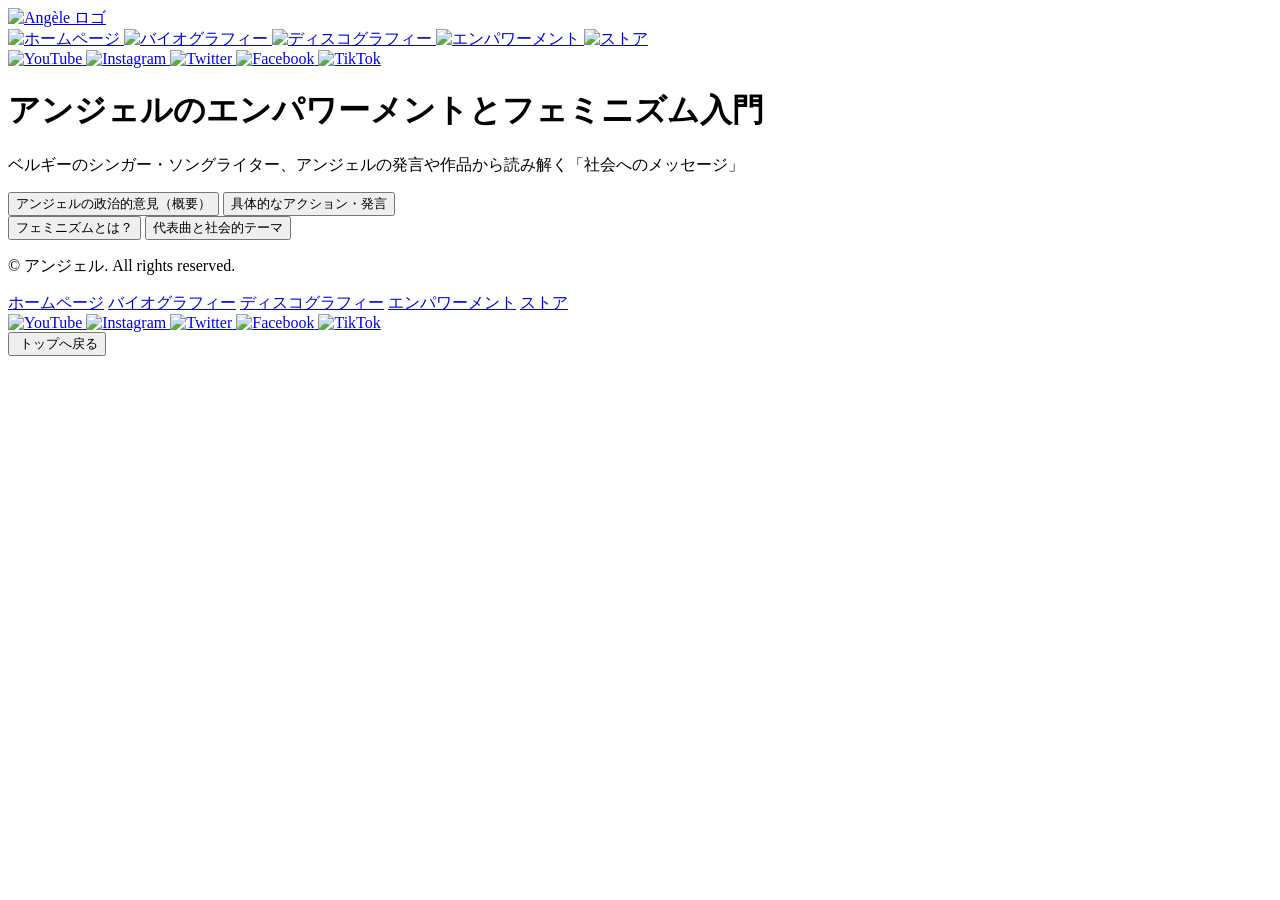
==== empowerment.html @ eb1d7f75 "Add files via upload" ====
<!-- File: angele-politics-ja.html -->
<!doctype html>
<html lang="ja">
<head>
  <meta charset="utf-8">
  <meta name="viewport" content="width=device-width, initial-scale=1">
  <title>アンジェルのエンパワーメントとフェミニズム入門</title>
  <meta name="description" content="ベルギーの歌手アンジェルのエンパワーメント（フェミニズム、ジェンダー平等、LGBTQ+ 支援）を日本語でまとめ、フェミニズムの意味もやさしく解説します。">
  <link rel="preconnect" href="https://fonts.googleapis.com">
  <link rel="preconnect" href="https://fonts.gstatic.com" crossorigin>
  <link href="https://fonts.googleapis.com/css2?family=Noto+Sans+JP:wght@400;600;700&display=swap" rel="stylesheet">
  <link rel="stylesheet" href="css/style.css">
</head>
<body class="apx-body" data-page="empowerment">
  <header id="home" class="site-header" aria-label="サイトヘッダー">
    <nav class="nav" aria-label="グローバルナビゲーション">
      <a class="brand" href="index.html" aria-label="ホーム">
        <img src="image/LogoAngeleJaune.png" alt="Angèle ロゴ" loading="lazy">
      </a>
      <div class="nav-links">
        <a href="index.html" data-label="ホーム">
          <img class="nav-icon nav-icon--home" src="image/logoMenuHomeJauneClair.png" alt="ホームページ" loading="lazy">
        </a>
        <a href="biography.html" data-label="バイオ">
          <img class="nav-icon nav-icon--bio" src="image/BioBoutonJauneClairVertmoyennementclair.png" alt="バイオグラフィー" loading="lazy">
        </a>
        <a href="discography.html" data-label="ディスコ">
          <img class="nav-icon nav-icon--disc" src="image/logoMenuVinilJauneClairVertclairplus.png" alt="ディスコグラフィー" loading="lazy">
        </a>
        <a href="empowerment.html" data-label="エンパワー">
          <img class="nav-icon nav-icon--emp" src="image/logoMenuJauneClairVert.png" alt="エンパワーメント" loading="lazy">
        </a>
        <a href="store.html" data-label="ストア" aria-label="ストアへ">
          <img class="nav-icon" src="image/logoMenuStoreJauneVert.png" alt="ストア" loading="lazy">
        </a>

        <!-- Liens réseaux sociaux -->
        <div class="social-links">
          <a href="https://www.youtube.com/channel/UCiP2tOO8zRo47GFd5rc8rkA" target="_blank" rel="noopener noreferrer" aria-label="YouTube">
            <img src="image/YoutlogoJauneClair.png" alt="YouTube" loading="lazy">
          </a>
          <a href="https://www.instagram.com/angele_vl" target="_blank" rel="noopener noreferrer" aria-label="Instagram">
            <img src="image/instalogoJauneClair.png" alt="Instagram" loading="lazy">
          </a>
          <a href="https://x.com/angele_vl" target="_blank" rel="noopener noreferrer" aria-label="Twitter">
            <img src="image/TwlogoJauneClair.png" alt="Twitter" loading="lazy">
          </a>
          <a href="https://www.facebook.com/angeleouenpoudre" target="_blank" rel="noopener noreferrer" aria-label="Facebook">
            <img src="image/FacebooklogoJauneClair.png" alt="Facebook" loading="lazy">
          </a>
          <a href="https://www.tiktok.com/@angele_vl" target="_blank" rel="noopener noreferrer" aria-label="TikTok">
            <img src="image/TlogoJauneClair.png" alt="TikTok" loading="lazy">
          </a>
        </div>
      </div>
    </nav>
  </header>

  <main class="apx-main" id="apx-main">
    <div>
      <h1 class="apx-title">アンジェルのエンパワーメントとフェミニズム入門</h1>
      <p class="apx-subtitle">ベルギーのシンガー・ソングライター、アンジェルの発言や作品から読み解く「社会へのメッセージ」</p>
    </div>

    <!-- === Disposition en 3 colonnes: rail gauche / zone centrale / rail droite === -->
    <section class="apx-rails" aria-label="コンテンツ切替ナビゲーション">
      <!-- Rail gauche -->
      <div class="rail rail--left" aria-label="左のボタン">
        <!-- BOUTON 1 -->
        <button
          class="imgbtn"
          type="button"
          aria-controls="panel-opinions"
          aria-expanded="false"
          data-img="image/LaVoixDesFemmes.png"
          data-img-hover="image/Nooo.png"
          data-img-active="image/Nooo.png">
          <span class="sr-only">アンジェルの政治的意見（概要）</span>
        </button>

        <button
        class="imgbtn"
        type="button"
        aria-controls="panel-advocacy"
        aria-expanded="false"
        data-img="Image/Respect.png"
        data-img-hover="Image/CourseDHomme.png"
        data-img-active="Image/CourseDHomme.png">
        <span class="sr-only">具体的なアクション・発言</span>
        </button>
      </div>

      <!-- Zone centrale où le texte s’affiche -->
      <div class="rails-content" id="rails-content">
        <!-- PANNEAU 1 : 政治的意見 -->
        <section id="panel-opinions" class="panel" hidden>
          <h2 id="apx-opinions-h" class="apx-h2">アンジェルの政治的意見（概要）</h2>
          <ul class="apx-list">
            <li><strong>フェミニズムとジェンダー平等：</strong> アンジェルはインタビューや楽曲を通じて、日常にある性差別や暴力を可視化し、議論を促してきました。特に「Balance ton quoi」はフランス語圏の #MeToo（#BalanceTonPorc）への応答として知られています。</li>
            <li><strong>LGBTQ+ への支持：</strong> 「Ta reine」や「Tu me regardes」など、クィアな恋愛を正面から描く楽曲で、ライブでもレインボーフラッグを掲げるなど、包摂を示してきました。</li>
            <li><strong>発信スタンス：</strong> ポップの文脈でユーモアや比喩を用いながら、<span class="apx-underline">同意・偏見・マイクロアグレッション</span>といったテーマをわかりやすく伝えるのが特徴です。</li>
          </ul>
        </section>

        <!-- PANNEAU 2 : フェミニズムとは？ -->
        <section id="panel-feminism" class="panel" hidden>
          <h2 id="apx-feminism-h" class="apx-h2">フェミニズムとは？（やさしい解説）</h2>
          <div class="apx-card">
            <p class="apx-paragraph"><strong>フェミニズム</strong>は、<em>すべての人が性別に関係なく同じ権利・尊厳・機会を持てる社会</em>を目指す思想と運動の総称です。歴史的に女性や性的マイノリティが直面してきた不平等（賃金格差、ケア負担、暴力、表現の規制など）を可視化し、<strong>制度（ルール）</strong>と<strong>文化（考え方・慣習）</strong>の両面から変革を促します。</p>
            <ul class="apx-list apx-list--bullets">
              <li><strong>目的：</strong> 法律・職場・教育・家庭・メディア等での不平等をなくす。</li>
              <li><strong>方法：</strong> 当事者の声の可視化、データ提示、啓発、法制度の改善、表現（音楽・映画・アート）による対話の促進。</li>
              <li><strong>誤解の解消：</strong> 「誰かを敵にする」思想ではなく、<em>誰もが生きやすい社会</em>をつくるための枠組みです。</li>
            </ul>
          </div>
        </section>

        <!-- PANNEAU 3 : 代表曲 -->
        <section id="panel-works" class="panel" hidden aria-labelledby="apx-works-h">
          <h2 id="apx-works-h" class="apx-h2">代表曲と社会的テーマ</h2>
          <div class="apx-grid">
            <article class="apx-work">
              <h3 class="apx-h3">Balance ton quoi（2019）</h3>
              <p class="apx-paragraph">#MeToo（#BalanceTonPorc）に呼応し、日常に潜む性差別や同意の重要性をユーモラスに提示。MVでは“アンチ・セクシズム・アカデミー”の設定を用いて学び直しを促します。</p>
              <a class="apx-link" href="https://www.youtube.com/watch?v=Hi7Rx3En7-k" target="_blank" rel="noopener noreferrer">公式MVを見る</a>
            </article>
            <article class="apx-work">
              <h3 class="apx-h3">Ta reine（2018）</h3>
              <p class="apx-paragraph">女性同士の恋を主題にし、異性愛規範からの解放や安全な関係性を歌う。ライブでもクィア・コミュニティへの連帯を明確に示しています。</p>
              <a class="apx-link" href="https://www.youtube.com/watch?v=XQKYEs4llzg" target="_blank" rel="noopener noreferrer">COLORS でのパフォーマンス</a>
            </article>
            <article class="apx-work">
              <h3 class="apx-h3">Tu me regardes（2021）</h3>
              <p class="apx-paragraph">視線・欲望・承認をめぐる心の動きを描きつつ、誰もが自分らしくいられる空間の必要性を示唆します。</p>
              <a class="apx-link" href="https://www.youtube.com/watch?v=zn3ETt0_Bm4&list=RDzn3ETt0_Bm4&start_radio=1" target="_blank" rel="noopener noreferrer">音楽を聴きましょう</a>
            </article>
          </div>
        </section>

        <!-- PANNEAU 4 : 具体的なアクション・発言 -->
        <section id="panel-advocacy" class="panel" hidden>
          <h2 class="apx-h2">アンジェル：具体的なアクション・発言（例）</h2>

            <div class="apx-card">
              <ul class="apx-list apx-list--bullets">
                <li><strong>ライブでのメッセージ：</strong> レインボーフラッグの掲揚や、同意・包摂に関する短いMCでオーディエンスに呼びかけ。</li>
                <li><strong>インタビュー：</strong> フェミニズムの誤解を解き、ユーモアを交えながら議論の入口を作るスタンスを再確認。</li>
                <li><strong>コラボ/表現：</strong> MVやパフォーマンスで、偏見への気づきや学び直しを促す演出を活用。</li>
                <li><strong>SNS発信：</strong> キャンペーンの周知、差別やハラスメントの不可視化を避けるための情報共有。</li>
              </ul>
            </div>

  <details class="apx-details">
    <summary class="apx-summary">補足（読み物）</summary>
    <p class="apx-paragraph">ポップ表現を通して、誰もが参加しやすい形で社会課題と向き合える場をつくることが、彼女の大きな特徴です。</p>
  </details>
</section>


      </div>

      <!-- Rail droite -->
      <div class="rail rail--right" aria-label="右のボタン">
        <!-- BOUTON 2 -->
        <button
          class="imgbtn"
          type="button"
          aria-controls="panel-feminism"
          aria-expanded="false"
          data-img="image/CquoileF.png"
          data-img-hover="image/LesmmDroits.png"
          data-img-active="image/LesmmDroits.png">
          <span class="sr-only">フェミニズムとは？</span>
        </button>

        <!-- BOUTON 3 -->
        <button
          class="imgbtn"
          type="button"
          aria-controls="panel-works"
          aria-expanded="false"
          data-img="image/bouton_menu_AngeculotteHomme2.png"
          data-img-hover="image/bouton_menu_AngeculotteHomme.png"
          data-img-active="image/bouton_menu_AngeculotteHomme.png">
          <span class="sr-only">代表曲と社会的テーマ</span>
        </button>
      </div>
    </section>
  </main>

  <footer aria-label="フッター">
    <div class="footer-card">
      <p>© <span id="year"></span> アンジェル. All rights reserved.</p>
      <div>
        <a class="btn btn-footer" href="index.html">ホームページ</a>
        <a class="btn btn-footer" href="biography.html">バイオグラフィー</a>
        <a class="btn btn-footer" href="discography.html">ディスコグラフィー</a>
        <a class="btn btn-footer" href="empowerment.html">エンパワーメント</a>
        <a class="btn btn-footer" href="store.html">ストア</a>
      </div>

      <!-- Liens réseaux sociaux -->
      <div class="social-links-footer">
        <a href="https://www.youtube.com/channel/UCiP2tOO8zRo47GFd5rc8rkA" target="_blank" rel="noopener noreferrer" aria-label="YouTube">
          <img src="image/YoutlogoJauneClair2.png" alt="YouTube" loading="lazy">
        </a>
        <a href="https://www.instagram.com/angele_vl" target="_blank" rel="noopener noreferrer" aria-label="Instagram">
          <img src="image/instalogoJauneClair2.png" alt="Instagram" loading="lazy">
        </a>
        <a href="https://x.com/angele_vl" target="_blank" rel="noopener noreferrer" aria-label="Twitter">
          <img src="image/TwlogoJauneClair2.png" alt="Twitter" loading="lazy">
        </a>
        <a href="https://www.facebook.com/angeleouenpoudre" target="_blank" rel="noopener noreferrer" aria-label="Facebook">
          <img src="image/FacebooklogoJauneClair2.png" alt="Facebook" loading="lazy">
        </a>
        <a href="https://www.tiktok.com/@angele_vl" target="_blank" rel="noopener noreferrer" aria-label="TikTok">
          <img src="image/TlogoJauneClair2.png" alt="TikTok" loading="lazy">
        </a>
      </div>
    </div>
  </footer>

  <button id="scrollTopBtn" aria-label="トップへ戻る" type="button">
    <img src="image/flechesNuage.png" alt="" aria-hidden="true" loading="lazy">
    <span class="sr-only">トップへ戻る</span>
  </button>

  <script src="js/script.js" defer></script>
</body>
</html>
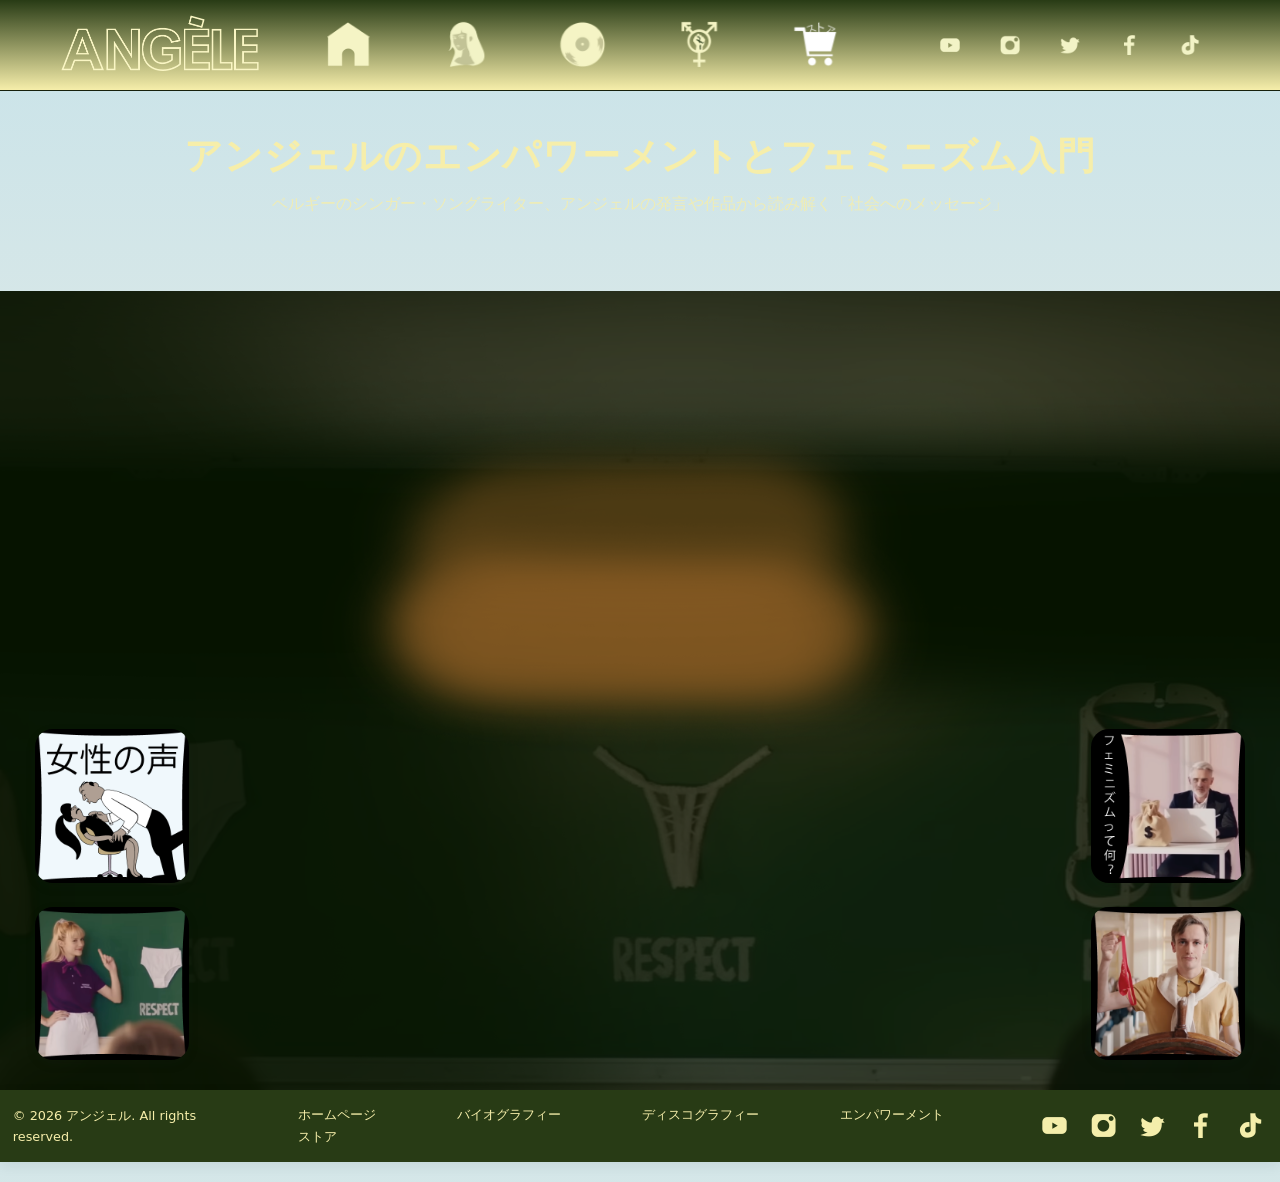
==== commit 1d7053d6: "Update empowerment.html" ====
--- a/empowerment.html
+++ b/empowerment.html
@@ -30,8 +30,8 @@
         <a href="empowerment.html" data-label="エンパワー">
           <img class="nav-icon nav-icon--emp" src="image/logoMenuJauneClairVert.png" alt="エンパワーメント" loading="lazy">
         </a>
-        <a href="store.html" data-label="ストア" aria-label="ストアへ">
-          <img class="nav-icon" src="image/logoMenuStoreJauneVert.png" alt="ストア" loading="lazy">
+        <a href="Store.html" data-label="ストア" aria-label="ストアへ">
+          <img class="nav-icon" src="image/logoMenuStoreBlanc.png" alt="ストア">
         </a>
 
         <!-- Liens réseaux sociaux -->
@@ -196,7 +196,7 @@
         <a class="btn btn-footer" href="biography.html">バイオグラフィー</a>
         <a class="btn btn-footer" href="discography.html">ディスコグラフィー</a>
         <a class="btn btn-footer" href="empowerment.html">エンパワーメント</a>
-        <a class="btn btn-footer" href="store.html">ストア</a>
+        <a class="btn btn-footer" href="Store.html">ストア</a>
       </div>
 
       <!-- Liens réseaux sociaux -->
@@ -227,4 +227,4 @@
 
   <script src="js/script.js" defer></script>
 </body>
-</html>+</html>
--- a/css/style.css
+++ b/css/style.css
@@ -0,0 +1,822 @@
+@charset "UTF-8";
+/****index******/
+
+:root{
+  --primary:#7eb7c8; /* ブルーグリーン */
+  --primary-600:#67a6b9;
+  --primary-700:#4d92a7;
+  --secondary:#c8e3e9; /* ペールブルー */
+  --paper:#f0eee6; /* クリーム */
+  --ink:#1f2a2e; /* テキスト */
+  --muted:#5b6b73;
+  --white:#ffffff;
+  --radius-xl:1.25rem;
+  --shadow-lg:0 10px 30px rgba(31,42,46,.15);
+  --shadow-sm:0 4px 12px rgba(31,42,46,.08);
+  --primaryj:#F2D34F; 
+  --nav-label-color: #ffffff;
+}
+
+/* Désactive TOUT soulignement des liens sur le site */
+a, a:link, a:visited, a:hover, a:active {
+  text-decoration: none;
+}
+
+/* Ceinture et bretelles pour tes “boutons lien” */
+.btn, .btn-primary, .btn-footer, .btn-ghost,
+.nav a, .footer-card a {
+  text-decoration: none !important;
+}
+
+*{box-sizing:border-box}
+html,body{height:100%}
+body{
+  margin:0; color:var(--ink);
+  background:linear-gradient(180deg,var(--secondary), var(--paper));
+  font-family:"Noto Sans JP", Inter, system-ui, Segoe UI, Roboto, Helvetica, Arial, sans-serif;
+  line-height:1.65;
+}
+
+/* Header */
+.site-header{
+  position:sticky; top:0; z-index:50; backdrop-filter:saturate(1.4) blur(8px);
+  /* FIX: color-mix syntax */
+  background:color-mix(var(--primary) 100%, var(--paper) 80%, var(--secondary));
+  border-bottom:none;
+}
+
+.nav{ max-width:1200px; margin-inline:auto; display:flex; align-items:center; gap:1rem; padding:.85rem 1.25rem; }
+.brand{ display:flex; align-items:flex-start; gap:.75rem; text-decoration:none; } /* FIX: align-items */
+.brand h1{ width: 10%; font:600 1.15rem Poppins, "Noto Sans JP", sans-serif; letter-spacing:.3px; color:var(--ink); margin:0 }
+.brand img{
+  height: 60px;
+  width: auto;
+  display: block;
+}
+
+.nav-links{ margin-left:auto; display:flex; gap:2rem; align-items:center; }
+.nav-links a{
+  line-height: 0; /* évite l’espace vertical autour des images */
+  --pad:1.25rem;
+  color:#ffffff; font-weight:600; border-radius:999px;
+  padding:.55rem var(--pad); /* FIX: padding doublon supprimé */
+  transition: all .2s ease; position:relative;
+}
+.nav-links a:hover{ background: color-mix(in oklab, var(--secondary) 65%, var(--white)); }
+.cta{ background:var(--primary); color:var(--white); box-shadow: var(--shadow-sm); }
+.cta:hover{ background:var(--primary-600); transform: translateY(-1px); }
+
+.nav-links a img{
+  height: 20px; width: auto; display: block;
+}
+
+.nav-links > a {
+  position: relative;
+  display: inline-flex;
+  align-items: center;
+  justify-content: center;
+}
+
+/* Le label est généré dynamiquement sous l’icône */
+.nav-links > a[data-label]::after {
+  content: attr(data-label);
+  position: absolute;
+  top: 100%;
+  margin-top: .25rem;
+  left: 50%;
+  transform: translate(-50%, 4px);
+  opacity: 0;
+  pointer-events: none;
+  writing-mode: vertical-rl;
+  text-orientation: mixed;
+  font: 700 1rem "Noto Sans JP", Poppins, sans-serif;
+  letter-spacing: .06em;
+  color: var(--white);
+  text-shadow: 0 1px 2px rgba(0,0,0,.35);
+  white-space: nowrap;
+  transition: opacity .18s ease, transform .18s ease;
+ 
+}
+
+/* Affiche le label au hover */
+.nav-links > a:hover::after,
+.nav-links > a:focus-visible::after {
+  opacity: 1;
+  transform: translate(-50%, 0);
+}
+
+.nav-links > a > img.nav-icon {
+  height: 45px;
+  width: auto;
+  display: block;
+  /* FIX: gap n’a aucun effet sur <img> → retiré */
+}
+.nav-links a:hover { background: transparent; }
+.nav-links > a:hover > img.nav-icon {
+  opacity: .55;
+  transform: translateY(-1px);
+}
+
+/* Le CTA garde son comportement si tu veux */
+.nav-icon{ height: 300px; width:auto; display:block; }
+.nav-icon--disc{ height: 30px; }
+.nav-icon--home{ height: 30px; }
+.nav-icon--emp{ height: 30px; }
+.nav-icon--bio{ height: 30px; }
+.nav-links .cta img{ height: 55px; }
+.nav-links .cta:hover img { opacity: .85; transform: translateY(-1px); }
+
+/* Hero */
+#home .hero{ max-width:1200px; margin: clamp(14px, 4vw, 32px) auto 18px; padding: 0 1.25rem; }
+#home .hero-card{ display:grid; grid-template-columns: 1.2fr .8fr; gap: clamp(16px, 2.8vw, 36px); background: linear-gradient(120deg, color-mix(in oklab, var(--paper) 75%, var(--secondary)), var(--secondary)); border-radius: var(--radius-xl); padding: clamp(16px, 3vw, 28px); box-shadow: var(--shadow-lg); border:1px solid color-mix(in oklab, var(--primary) 25%, #0000); }
+#home .hero h2{ font:700 clamp(1.6rem, 2.6vw, 2.4rem) Poppins, "Noto Sans JP", sans-serif; margin:0 0 8px; color: var(--primary-700);}
+#home .hero p{ margin:0 0 18px; color:var(--muted) }
+#home .chip{ display:inline-flex; align-items:center; gap:.5rem; font-weight:700; letter-spacing:.2px; background: color-mix(in oklab, var(--primary) 12%, var(--white)); padding:.4rem .75rem; border-radius:999px; border:1px solid color-mix(in oklab, var(--primary) 25%, #0000); color: var(--primary); }
+#home .hero-actions{ display:flex; gap:.6rem; flex-wrap:wrap }
+#home .btn{ appearance:none; border:none; cursor:pointer; font-weight:700; border-radius: 999px; padding:.8rem 1.1rem; transition: transform .2s ease, background .2s ease, box-shadow .2s ease; }
+#home .btn-primary{ background:var(--primary); color:var(--white); box-shadow: var(--shadow-sm); }
+#home .btn-primary:hover{ background:var(--primary-600); transform: translateY(-1px)}
+#home .btn-ghost{ background:transparent; color:var(--ink); border:1px solid color-mix(in oklab, var(--primary) 25%, #0000); }
+#home .btn-ghost:hover{ background: color-mix(in oklab, var(--secondary) 60%, var(--white)); }
+
+/* Icônes réseaux sociaux */
+.social-links {
+  display: flex;
+  gap: 0.001rem;
+  align-items: center;
+  margin-left: 1.8rem;
+}
+.social-links img {
+  width: 20px; height: 20px; object-fit: contain; transition: transform 0.2s ease;
+}
+.social-links img:hover { transform: scale(1.1); }
+
+#home .cover{ border-radius: calc(var(--radius-xl) - 4px); min-height:220px; background: linear-gradient(140deg, #00000010, #0000), url('../image/AngeleGrosPlan.png') center/cover; border:1px solid color-mix(in oklab, var(--primary) 25%, #0000); }
+
+/* Sections */
+#home .sections{ max-width:1200px; margin: 26px auto 64px; padding: 0 1.25rem; display:grid; grid-template-columns: 1.1fr .9fr; gap: clamp(18px, 3.2vw, 40px) }
+#home .section{ background: var(--white); border-radius: var(--radius-xl); box-shadow: var(--shadow-lg); border:1px solid color-mix(in oklab, var(--primary) 20%, #0000); }
+#home .section header{ display:flex; align-items:center; justify-content:space-between; gap:1rem; padding:16px 18px; border-bottom:none; }
+#home .section h3{ font:700 1.15rem Poppins, "Noto Sans JP", sans-serif; letter-spacing:.3px; margin:0px }
+#home .section .body{ padding: 16px 18px 20px; }
+
+/* News */
+#home .news-grid{ display:grid; grid-template-columns: repeat(2,minmax(0,1fr)); gap:32px; padding: 1px; }
+#home .news-card{ display:grid; grid-template-columns: 120px 1fr; gap:12px; align-items:center; border-radius: 18px; padding:10px; border:1px solid color-mix(in oklab, var(--primary) 20%, #0000); background:linear-gradient(180deg, var(--white), color-mix(in oklab, var(--secondary) 25%, var(--white))); transition: transform .2s ease, box-shadow .2s ease; padding: 1px; }
+#home .news-card:hover{ transform: translateY(-2px); box-shadow: var(--shadow-sm); }
+#home .news-thumb{ width:100%; aspect-ratio: 4/3; border-radius:14px; object-fit:cover;  padding: 1px;}
+#home .news-meta{ color:var(--muted); font-size:.9rem ; padding: 1px;}
+#home .news-title{ font-weight:700; margin:.15rem 0 .35rem; padding: 1px; }
+#home .tag{ font-size:.75rem; font-weight:700; padding:.25rem .5rem; border-radius:999px; background: color-mix(in oklab, var(--primary) 18%, var(--white)); border:1px solid color-mix(in oklab, var(--primary) 25%, #0000);}
+
+/* Tickets */
+#home .ticket-form{ display:grid; gap:12px }
+#home .field{ display:grid; gap:6px }
+#home .label{ font-weight:700; font-size:.95rem }
+#home .control{ display:flex; align-items:center; gap:8px }
+#home select, input[type="number"], input[type="date"], .selectlike{ width:100%; padding:.75rem .8rem; border-radius:14px; border:1px solid color-mix(in oklab, var(--primary) 30%, #0000); background: color-mix(in oklab, var(--white), var(--secondary) 12%); outline:none; transition: box-shadow .2s ease, border-color .2s ease; font: 700 0.95rem "Noto Sans JP", sans-serif; }
+#home select:focus, input:focus{ border-color: var(--primary-600); box-shadow: 0 0 0 3px color-mix(in oklab, var(--primary) 25%, #0000) }
+#home .price-pill{ align-self:flex-start; font-weight:800; letter-spacing:.3px; background: var(--primary); color:var(--white); border-radius: 14px; padding:.65rem .8rem; box-shadow: var(--shadow-sm); }
+#home .total{ display:flex; align-items:center; justify-content:space-between; padding:10px 12px; background: color-mix(in oklab, var(--secondary) 30%, var(--white)); border-radius: 14px; border:1px dashed color-mix(in oklab, var(--primary) 35%, #0000); }
+#home .total strong{ font:800 1.1rem Poppins, "Noto Sans JP", sans-serif }
+
+/* Footer */
+footer{ 
+  max-width:100%; width: 100%;
+  min-height: 0px;
+  margin: 0px auto 60px;
+  padding: 0;
+  color:var(--muted);
+  position: relative;
+  overflow: visible;
+  font-size: .8em;
+}
+.footer-image {
+  position: absolute;
+  bottom: 0px;
+  padding-left: 73%;
+  width: auto;
+  height: 25vw;
+  z-index: -4;
+}
+footer .footer-image--left,
+footer .footer-image--right {
+  position: absolute;
+  bottom: 0;
+  height: min(25vw, 340px);
+  width: auto;
+  pointer-events: none;
+  z-index: 0;
+}
+footer .footer-image--left  { left: -24px; transform: rotate(-3deg); }
+footer .footer-image--right { right: 2%; transform: rotate(2deg); }
+
+        .album-page footer,
+        .album-page footer p { color:#ffffff; }
+        .album-page footer a,
+        .album-page .btn-footer { color:#ffffff; }
+        .album-page footer a:hover,
+        .album-page .btn-footer:hover { color:#F2D34F; }
+/* Overrides page store */
+body[data-page="store"] footer .footer-image--left {
+  left: auto; right: 1%;
+  transform: rotate(-1deg);
+  height: min(40vw, 320px);
+  z-index: -5;
+}
+body[data-page="store"] footer .footer-image--right {
+  right: auto; left: 1%;
+  transform: rotate(2deg);
+  height: min(24vw, 320px);
+  z-index: -5;
+}
+
+.footer-card{ 
+  color: var(--primary-700);
+  background: var(--white);
+  padding:1em;
+  box-shadow: var(--shadow-sm);
+  display:flex; align-items:center;
+  justify-content:space-between;
+  gap:2em;
+  flex-wrap: nowrap; /* FIX: doublon supprimé */
+  height: 8vh;
+}
+.btn-footer{ color:var(--primary-700); padding: 3em; }
+.btn-footer:hover{ color: var(--primaryj) }
+
+        /* Couleur du texte du footer — uniquement sur cette page */
+        .biography-page footer,
+        .biography-page footer p { color: #e9f1f4; }
+        /* Liens/boutons du footer — état normal */
+        .biography-page footer a,
+        .biography-page .btn-footer { color: #e9f1f4; }
+        /* Liens/boutons du footer — hover */
+        .biography-page footer a:hover,
+        .biography-page .btn-footer:hover { color: #F2D34F; }
+
+
+
+
+
+.social-links-footer {
+  display: flex;
+  align-items: center;
+  gap: 1rem;
+}
+.social-links-footer a {
+  display: inline-flex;
+  align-items: center;
+  justify-content: center;
+  padding: .25rem;
+  line-height: 0;
+}
+.social-links-footer img {
+  width: 25px; height: 25px; padding: 0; object-fit: contain; transition: transform .2s ease;
+}
+.social-links-footer img:hover { transform: scale(1.1); }
+
+/* (facultatif) éclaircir au survol sur fonds verts */
+.apx-body .social-links-footer img:hover{ filter: brightness(1.15); }
+
+/* Responsive */
+@media (max-width: 960px){
+  #home .hero-card{ grid-template-columns: 1fr; }
+  #home .sections{ grid-template-columns: 1fr; }
+  #home .news-grid{ grid-template-columns: 1fr; }
+}
+
+/* === Clouds background in <main> === */
+#home .hero { position: relative; overflow: hidden; }
+#home .clouds { position:absolute; inset:0; pointer-events:none; z-index:-9999; }
+#home .cloud { z-index:-9999; position:absolute; width:clamp(120px,18vw,260px); height:auto; opacity:.28; filter: drop-shadow(0 8px 16px rgba(0,0,0,.08)); animation: drift linear infinite; }
+#home .c1 { top:8%;  left:-25%; animation-duration:55s; animation-delay:0s; z-index:-9999; }
+#home .c2 { top:38%; left:-35%; animation-duration:70s; animation-delay:-10s; opacity:.22; z-index:-9999; }
+#home .c3 { top:65%; left:-30%; animation-duration:60s; animation-delay:-25s; z-index:-9999;}
+#home .c4 { top:20%; left:-40%; animation-duration:85s; animation-delay:-15s; opacity:.18; z-index:-9999; }
+#home .c5 { top:8%;  left:-25%; animation-duration:200s; animation-delay:0s; z-index:-9999; }
+#home .c6 { top:38%; left:-35%; animation-duration:150s; animation-delay:-10s; opacity:.22; z-index:-9999; }
+#home .c7 { top:65%; left:-30%; animation-duration:40s; animation-delay:-25s; z-index:-9999;}
+#home .c8 { top:20%; left:-40%; animation-duration:100s; animation-delay:-15s; opacity:.18; z-index:-9999; }
+#home .c9 { top:8%;  left:-25%; animation-duration:300s; animation-delay:0s; z-index:-9999; }
+#home .c10 { top:38%; left:-35%; animation-duration:250s; animation-delay:-10s; opacity:.22; z-index:-9999; }
+#home .c11 { top:65%; left:-30%; animation-duration:280s; animation-delay:-25s; z-index:-9999;}
+#home .c12 { top:20%; left:-40%; animation-duration:220s; animation-delay:-15s; opacity:.18; z-index:-9999; }
+
+@keyframes drift {
+  0%   { transform: translate3d(0,0,0) scale(1); }
+  50%  { transform: translate3d(130vw,-10px,0) scale(1.02); }
+  100% { transform: translate3d(260vw,0,0) scale(1); }
+}
+
+@media (prefers-reduced-motion: reduce){ .cloud{ animation:none; } }
+
+/* Cloud layer spans entire <main> and content sits above */
+#home .page{ position: relative; overflow: hidden; }
+/* FIX: scoper .sections aussi sous #home */
+#home .hero, #home .sections{ position: relative; z-index: 1; }
+
+#home .clouds{
+  z-index: -3;
+  position: absolute;
+  top: 0; left: 0; width: 100%; height: 100%;
+  overflow: hidden;
+}
+
+#scrollTopBtn{
+  position: fixed;
+  bottom: 30px;
+  left: 30px;
+  right: auto;
+  background: transparent !important;
+  border-radius: 0 !important;
+  border: none;
+  padding: 0;
+  box-shadow: none;
+  width: 52px;
+  height: 52px;
+  display: none;
+  cursor: pointer;
+  z-index: 9999;
+}
+#scrollTopBtn img{
+  display: block;
+  width: 100%;
+  height: 100%;
+  object-fit: contain;
+}
+#scrollTopBtn:hover img{
+  transform: translateY(-2px);
+  transition: transform .15s ease;
+}
+
+/****index******/
+/*copier coller du fichier degeur*/
+
+.album-page {
+  background-color: #871a17;
+  background-image: url("../Image/FondPourBio5.png");
+}
+main {
+  padding: 30px 20px;
+  max-width: 80%;
+  margin: auto;
+}
+.album-grid {
+  display: grid;
+  grid-template-columns: repeat(auto-fit, minmax(280px, 2fr));
+  gap: 30px;
+}
+.album-card {
+  background-color: white;
+  border-radius: 12px;
+  box-shadow: 0 6px 12px rgba(0, 0, 0, 0.1);
+  overflow: hidden;
+  transition: transform 0.2s ease;
+}
+.album-card img { width: 80%; height: auto; display: block; margin: 0 auto; }
+.album-info { padding: 20px; text-align: center; }
+.album-info h2 { margin: 10px 0 5px; font-size: 1.5em; color: #871a17; }
+.album-info p { margin: 5px 0 15px; font-size: 0.95em; color: #871a17; }
+.album-info a.button {
+  display: inline-block; background-color: #871a17; color: white;
+  padding: 10px 16px; text-decoration: none; border-radius: 30px; font-weight: bold;
+  transition: background-color 0.2s ease;
+}
+.album-info a.button:hover { 
+  background-color: rgb(205, 183, 191); 
+  padding: 12px 18px;
+
+}
+
+.lyrics-content table { width: 100%; border: 1px solid #871a17; font-size: 0.95em; margin-top: 10px; }
+.lyrics-content th, .lyrics-content td { border: 1px solid #eee; padding: 10px; text-align: left; }
+.lyrics-content th { background-color: #ffdcdb; font-weight: bold; }
+
+.song-container {
+  margin-top: 20px; background-color: #f3fbfc; padding: 15px; border-radius: 10px; border: 2px solid #871a17;
+}
+.song-controls {
+  display: flex; justify-content: center; align-items: center; margin-bottom: 10px; gap: 10px;
+}
+.song-controls button {
+  background-color: #871a17; color: white; border: none; border-radius: 50%;
+  font-size: 1.2em; width: 40px; height: 40px; cursor: pointer; transition: background-color 0.2s ease;
+}
+.song-controls button:hover { background-color: rgb(205, 183, 191); }
+.song-title { font-weight: bold; font-size: 1.1em; color: #871a17; text-align: center; }
+
+.lyrics-table { width: 100%; border-collapse: collapse; margin-top: 10px; }
+.lyrics-table th, .lyrics-table td { border: 2px solid #871a17; padding: 10px; text-align: left; }
+.lyrics-table th { background-color: #871a17; color: white; }
+
+.dictionary {
+  background-color: #ffdcdb; padding: 2vw 8vw; margin-top: 40px; border-radius: 10px; border: 2px solid #871a17;
+  max-width: 80%; margin-left: auto; margin-right: auto; text-align: center;
+}
+.dictionary input {
+  padding: 10px; width: 60%; font-size: 1em; border-radius: 6px; border: 1px solid #871a17;
+}
+.dictionary button {
+  padding: 10px 20px; font-size: 1em; background-color: #871a17; color: #ffffff;
+  border: none; border-radius: 6px; margin-left: 10px; cursor: pointer;
+}
+.dictionary button:hover { background-color: rgb(205, 183, 191); }
+#translationResult { margin-top: 20px; font-size: 1.2em; color: #6abbc9; }
+
+.biography-page {
+  font-family: 'Hiragino Kaku Gothic ProN', Meiryo, sans-serif;
+  background-color: #f9f8f8; color: #333; margin: 0; padding: 0;
+  background-image: url("../image/FondPourBio5.png");
+}
+.biography-page main {
+  padding: 2em; max-width: 800px; margin: auto; background-color: #ffffff;
+}
+.biography-page h2 {
+  font-size: 1.6em; margin-top: 2em; color: #c2185b; border-bottom: 2px solid #c2185b; padding-bottom: 0.3em;
+}
+
+.biography-page ul { list-style-type: disc; padding-left: 2em; margin-top: 1em; }
+.biography-page .image-grid {
+  display: flex; flex-wrap: wrap; gap: 1em; margin-top: 1em;
+}
+/*****ici*******/
+.biography-page .image-grid img {
+  width: 100%; position: relative; max-width: 13.5em; height: auto; border-radius: 8px;
+  box-shadow: 0 2px 8px rgba(0,0,0,0.1); text-align: center;
+}
+.biography-page .image-grid a { display:inline-block; border-radius:8px; }
+.biography-page .image-grid a:hover img,
+.biography-page .image-grid a:focus-visible img {
+  transform: translateY(-2px); box-shadow: 0 6px 16px rgba(0,0,0,.16); transition: transform .15s ease, box-shadow .15s ease;
+}
+.biography-page .audio audio { margin-top: 1em; width: 100%; max-width: 400px; }
+
+/* Animation d’entrée */
+.fade-in { opacity: 0; transform: translateY(20px); animation: fadeInUp 1s ease forwards; animation-delay: 0.3s; }
+@keyframes fadeInUp { to { opacity: 1; transform: translateY(0); } }
+
+:root { --apx-bg: #102a0f; --apx-card: #11271f; --apx-text: #f6eeaa; --apx-accent: #67e8f9; --apx-link: #93fdd8; --apx-vert:#283b15; }
+
+.apx-body { font-family: "Noto Sans JP", system-ui, sans-serif; color: var(--apx-text); background-color:#213011; }
+.apx-header{ 
+  position:sticky; top:0; z-index: 1000;
+  /* FIX: nettoie les propriétés incohérentes et garde une seule bordure */
+  backdrop-filter:saturate(140%) blur(6px);
+  background: linear-gradient(0deg, #f6eeaa, #283b15);
+  border-bottom:1px solid #17210c; border-top: 1px solid #17210c;
+}
+.apx-body .site-header{
+  background: linear-gradient(0deg, #f6eeaa, #283b15);
+  border-bottom: 1px solid #17210c;
+  backdrop-filter: saturate(1.4) blur(8px);
+}
+
+/* Footer : fond #283b15 et texte lisible dessus */
+.apx-body footer{ background: #283b15; }
+
+/* Le “carton” du footer devenant transparent */
+.apx-body .footer-card{ background: transparent; color: #f6eeaa; border: none; }
+
+/* Liens du footer en contraste */
+.apx-body .btn-footer{ color: #f6eeaa; }
+.apx-body .btn-footer:hover{ color: #F2D34F; }
+.apx-body .social-links-footer img:hover{ filter: brightness(1.15); }
+
+.apx-header-wrapper{
+  display: flex; justify-content: space-between; align-items: center;
+  width: 100%; margin: 0 auto; height: 12vh;
+}
+.apx-header-logo h1{ padding-left: 25vh; padding-right: 0px; width: 9vw; }
+.apx-header-logo img{ width: auto; height: 9vh; }
+
+.apx-nav .apx-navlist{
+  list-style: none; margin: 0; padding: 0;
+  display: grid; grid-template-columns: repeat(10, 1fr);
+  justify-items: right; align-items: right; gap: 0;
+}
+
+.apx-nav .apx-navlist li { margin: 0px; }
+
+/* Liens = vrais boutons cliquables */
+.apx-navbtn{
+  display: block; width: 5vw; height: 5vw; border-radius: 2px; text-decoration: none; position: relative;
+}
+.apx-navbtn .sr-only{
+  position:absolute; width:1px; height:1px; padding:0; margin:-1px; overflow:hidden; clip:rect(0,0,0,0); white-space:nowrap; border:0;
+}
+
+/* Images par bouton */
+.apx-navbtn1{ background: url("../Image/bouton_menu_AngeleHomePage2.png") center/cover no-repeat; }
+.apx-navbtn1:hover, .apx-navbtn1:focus-visible{ box-shadow:0 0 0 3px #283b15; background-image: url("../Image/bouton_menu_AngeleAcademy.png"); }
+
+.apx-navbtn2{ background: url("../Image/bouton_menu_AngeeBio.png") center/cover no-repeat; }
+.apx-navbtn2:hover, .apx-navbtn2:focus-visible{ box-shadow:0 0 0 3px #283b15; background-image: url("../Image/bouton_menu_AngeleBio2.png"); }
+
+.apx-navbtn3{ background: url("../Image/bouton_menu_AngeleDs.png") center/cover no-repeat; }
+.apx-navbtn3:hover, .apx-navbtn3:focus-visible{ box-shadow:0 0 0 3px #283b15; background-image: url("../Image/bouton_menu_AngeleDs2.png"); }
+
+.apx-navbtn4{ background: url("../Image/bouton_menu_Angelekiss400px.png") center/cover no-repeat; }
+.apx-navbtn4:hover, .apx-navbtn4:focus-visible{ box-shadow:0 0 0 3px #283b15; background-image: url("../Image/bouton_menu_AngeleNoooCadre400px.png"); }
+
+.apx-navbtn5{ background: url("../Image/bouton_menu_AngeleStore.png") center/cover no-repeat; }
+.apx-navbtn5:hover, .apx-navbtn5:focus-visible{ box-shadow:0 0 0 3px #283b15; background-image: url("../Image/bouton_menu_AngeleStore2.png"); }
+
+.apx-navbtn6{ background: url("../Image/YoutlogoBC.png") center/cover no-repeat; }
+.apx-navbtn6:hover, .apx-navbtn6:focus-visible{ box-shadow:0 0 0 3px #283b15; background-image: url("../Image/YoutlogoBla.png"); }
+
+.apx-navbtn7{ background: url("../Image/instalogoBC.png") center/cover no-repeat; }
+.apx-navbtn7:hover, .apx-navbtn7:focus-visible{ box-shadow:0 0 0 3px #283b15; background-image: url("../Image/instalogoBlanc.png"); }
+
+.apx-navbtn8{ background: url("../Image/TwlogoBleuClair.png") center/cover no-repeat; }
+.apx-navbtn8:hover, .apx-navbtn8:focus-visible{ box-shadow:0 0 0 3px #283b15; background-image: url("../Image/TwlogoBlanc.png"); }
+
+.apx-navbtn9{ background: url("../Image/FacebooklogoBC.png") center/cover no-repeat; }
+.apx-navbtn9:hover, .apx-navbtn9:focus-visible{ box-shadow:0 0 0 3px #283b15; background-image: url("../Image/facebooklogoVB.png"); }
+
+.apx-navbtn10{ background: url("../Image/TlogoVC.png") center/cover no-repeat; }
+.apx-navbtn10:hover, .apx-navbtn10:focus-visible{ box-shadow:0 0 0 3px #283b15; background-image: url("../Image/TlogoVC.png"); }
+
+.apx-main{
+  max-width: none; width: 100%; margin: 0; padding-inline: 1.2rem;
+  background-image: url("../image/AngeleBalanceTonQuoi2.gif"), url("../image/dessousbackground2.png");
+  background-repeat: no-repeat, no-repeat;
+  background-position: center top, center bottom;
+  padding-bottom: 1px;
+}
+.apx-main > :last-child{ margin-bottom: 0; }
+.apx-title{ font-weight:800; font-size: clamp(1.6rem, 2.5vw + 1rem, 2.4rem); text-align: center; letter-spacing:.02em; margin: .2rem 0; }
+.apx-subtitle{ margin: 0 0 .8rem; opacity:.8; text-align: center;}
+.apx-section1{ padding-block: 1.5rem; text-align:left; }
+.apx-section2{ padding-block: 1.5rem; text-align:right; }
+.apx-h2{ font-size: clamp(1.2rem, 1.2vw + 1rem, 1.6rem); padding-left:.6rem; margin:.3rem 0 1rem; }
+.apx-h3{ font-size: 1.05rem; margin: .3rem 0 .4rem; }
+.apx-main .apx-container{ max-width: 100%; margin: 0; padding: 1.2rem; }
+
+.apx-card{ padding:1rem; }
+.apx-paragraph{ margin:.6rem 0; }
+.apx-list{ padding-left:1.1rem; margin:.6rem 0; }
+.apx-list--bullets{ list-style: square; }
+.apx-list li{ margin:.45rem 0; }
+
+.apx-underline{ text-decoration: underline; text-decoration-thickness: 2px; text-underline-offset: 3px; }
+
+.apx-grid{ display:grid; gap:1rem; grid-template-columns: repeat(auto-fit, minmax(260px, 1fr)); }
+.apx-work{ color: var(--apx-text); background: var(--apx-card); border:1px solid rgba(255,255,255,.07); border-radius: 16px; padding:1rem; transition: transform .2s ease; }
+.apx-work:hover{ transform: translateY(-2px); }
+
+.apx-link{ color: var(--apx-link); text-decoration: underline; text-decoration-color: rgba(11, 109, 45, 0.65); text-underline-offset: 3px; }
+.apx-link:hover{ text-decoration-thickness: 3px; }
+
+.apx-details{ margin-top:.6rem; }
+.apx-summary{ cursor:pointer; font-weight:700; }
+
+.apx-refs{ counter-reset: apx-ref; padding-left:1.1rem; }
+.apx-refs li{ counter-increment: apx-ref; }
+.apx-refs li::marker{ color: var(--apx-accent); }
+
+.apx-footer{ color: var(--apx-text); border-top:1px solid rgba(255,255,255,.06); background: rgba(0,0,0,.2); }
+.apx-small{ opacity:.7; }
+main.apx-main .apx-container{ max-width: none !important; margin: 0 !important; }
+
+.container{
+  display: flex; justify-content: space-between; align-items: center;
+  margin-top: 30%; padding-bottom: 90px;
+}
+.gauche{ text-align: left; margin-right: 15%; }
+.droite{ text-align: left; margin-left: 30%; }
+
+/* アクセシビリティ補助 */
+@media (prefers-reduced-motion: reduce){
+  * { animation: none !important; transition: none !important; }
+}
+
+/*************************************SHOP**************************************************/
+
+/*************************************SHOP — scoped sur .store-theme ****************************************/
+
+/* Variables spécifiques à la page Store */
+body.store-theme{
+  --primary:#F2D34F;
+  --primary-600:#E6C33A;
+  --primary-700:#C9A91E;
+  --accent:#59A66A;
+  --accent-600:#4E945E;
+  --secondary:#e7b604;
+  --paper:#FAF5E6;
+  --ink:#1f2a2e;
+  --muted:#5b6b73;
+  --white:#ffffff;
+  --radius-xl:1.25rem;
+  --shadow-lg:0 10px 30px rgba(31,42,46,.15);
+  --shadow-sm:0 4px 12px rgba(31,42,46,.08);
+}
+
+/* Reset local éventuel (optionnel) */
+.store-theme *{ box-sizing:border-box }
+
+/* Fond/typo seulement pour la page Store */
+body.store-theme{
+  margin:0; color:var(--ink);
+  background:linear-gradient(180deg,#F2D34F,#ffffff);
+  font-family:"Noto Sans JP", Inter, system-ui, Segoe UI, Roboto, Helvetica, Arial, sans-serif;
+  line-height:1.65;
+}
+
+/* Hero simple */
+.store-theme .hero{ max-width:1200px; margin: clamp(14px, 4vw, 32px) auto 18px; padding: 0 1.25rem; }
+.store-theme .hero-card{ display:grid; grid-template-columns: 1.2fr .8fr; gap: clamp(16px, 2.8vw, 36px); background: linear-gradient(120deg, color-mix(in oklab, var(--paper) 75%, var(--secondary)), var(--secondary)); border-radius: var(--radius-xl); padding: clamp(16px, 3vw, 28px); box-shadow: var(--shadow-lg); border:1px solid color-mix(in oklab, var(--primary) 30%, #0000); }
+.store-theme .hero h2{ font:700 clamp(1.6rem, 2.6vw, 2.4rem) Poppins, "Noto Sans JP", sans-serif; margin:0 0 8px; color: var(--primary-700);}
+.store-theme .hero p{ margin:0 0 18px; color:var(--accent-600) }
+.store-theme .chip{ display:inline-flex; align-items:center; gap:.5rem; font-weight:800; letter-spacing:.2px; background: color-mix(in oklab, var(--primary) 16%, var(--white)); padding:.45rem .8rem; border-radius:999px; border:1px solid color-mix(in oklab, var(--primary) 28%, #0000); color: var(--primary-700); }
+.store-theme .hero-actions{ display:flex; gap:.6rem; flex-wrap:wrap }
+.store-theme .btn{ appearance:none; border:none; cursor:pointer; font-weight:800; border-radius: 999px; padding:.85rem 1.1rem; transition: transform .2s ease, background .2s ease, box-shadow .2s ease; }
+.store-theme .btn-primary{ background:var(--accent); color:var(--white); box-shadow: var(--shadow-sm); padding:.65rem 1.15rem;}
+.store-theme .btn-primary:hover{ background:var(--accent-600); transform: translateY(-1px) }
+.store-theme .btn-ghost{ background:transparent; color:var(--white); border:1px solid color-mix(in oklab, var(--primary) 28%, #fcfcfc00); }
+.store-theme .btn-ghost:hover{ background: color-mix(in oklab, var(--secondary) 60%, var(--white)); }
+
+.store-theme .cover{ border-radius: calc(var(--radius-xl) - 4px); min-height:220px; background: linear-gradient(140deg, #00000010, #0000), url('../image/AngeleAvecBilletsEnFond.png') center/cover; border:1px solid color-mix(in oklab, var(--primary) 30%, #0000); }
+
+/* Grilles */
+.store-theme .sections{ max-width:1200px; margin: 26px auto 64px; padding: 0 1.25rem; display:grid; grid-template-columns: 1.15fr .85fr; gap: clamp(18px, 3.2vw, 40px) }
+.store-theme .section{ background: var(--white); border-radius: var(--radius-xl); box-shadow: var(--shadow-lg); border:1px solid color-mix(in oklab, var(--primary) 24%, #0000); }
+.store-theme .section header{ display:flex; align-items:center; justify-content:space-between; gap:1rem; padding:16px 18px; border-bottom:none; }
+.store-theme .section h3{ font:700 1.15rem Poppins, "Noto Sans JP", sans-serif; letter-spacing:.3px; margin:0px ;}
+.store-theme .section .body{ padding: 16px 18px 20px; }
+
+/* Filtres */
+.store-theme .filters{ display:flex; gap:.5rem; flex-wrap:wrap }
+.store-theme .pill{ color: var(--accent-600); padding:.45rem .9rem; border-radius:800px; border:1px solid color-mix(in oklab, var(--primary) 30%, #0000); background: color-mix(in oklab, var(--secondary) 50%, var(--white)); font-weight:800; letter-spacing:.3px; cursor:pointer; }
+.store-theme .pill[aria-pressed="true"]{ background:var(--primary); color:var(--accent-600); }
+
+/* Cards produits */
+.store-theme .grid{ display:grid; grid-template-columns: repeat(2,minmax(0,1fr)); gap:14px; }
+.store-theme .prod{ display:flex; gap:12px; border:1px solid color-mix(in oklab, var(--primary) 24%, #0000); border-radius:18px; padding:12px; background:linear-gradient(180deg, var(--white), color-mix(in oklab, var(--secondary) 25%, var(--white))); }
+.store-theme .thumb{ width:120px; height:120px; border-radius:14px; object-fit:cover; }
+.store-theme .meta{ flex:1 1 auto;}
+.store-theme .meta h4{ margin:.15rem 0 .35rem; font:800 1.05rem "Noto Sans JP", system-ui; color:var(--primary-700); }
+.store-theme .price{ font:800 1rem Poppins, system-ui; color:var(--accent-600) }
+.store-theme .opts{ display:flex; gap:8px; flex-wrap:wrap; margin:.35rem 0 }
+.store-theme .select, .store-theme .qty{ flex:1 1 140px; padding:.6rem .7rem; border-radius:12px; border:1px solid color-mix(in oklab, var(--primary) 30%, #0000); background: color-mix(in oklab, var(--white), var(--secondary) 10%); font-weight:700 }
+.store-theme .add{ margin-top:1.05rem;}
+.store-theme .add .btn{ width:100% }
+
+/* Panier */
+.store-theme .cart{ position:fixed; top:84px; display:grid; gap:12px; }
+.store-theme .cart-empty{ color:var(--muted) }
+.store-theme .cart-item{ display:grid; grid-template-columns: 56px 1fr auto; gap:8px; align-items:center; border:1px solid color-mix(in oklab, var(--primary) 24%, #0000); border-radius:14px; padding:8px; background: var(--white); }
+.store-theme .cart-thumb{ width:56px; height:56px; border-radius:10px; object-fit:cover }
+.store-theme .cart-meta{ font-size:.9rem }
+.store-theme .cart-meta strong{ display:block }
+.store-theme .cart-controls{ display:flex; align-items:center; gap:6px }
+.store-theme .cart-controls input{ width:62px; padding:.4rem .5rem; border-radius:10px; border:1px solid color-mix(in oklab, var(--primary) 30%, #0000); background: color-mix(in oklab, var(--white), var(--secondary) 10%); font-weight:700; }
+/* FIX: display incorrect */
+.store-theme .cart-total{ display:flex; align-items:center; justify-content:space-between; padding:10px 12px; background: color-mix(in oklab, var(--secondary) 35%, var(--white)); border-radius: 14px; border:1px dashed color-mix(in oklab, var(--primary) 35%, #0000); font-weight:800 }
+.store-theme .badge{ position:absolute; top:-6px; right:-8px; background:var(--accent); color:#fff; border-radius:999px; font:700 .75rem/1 Poppins; padding:.25rem .45rem }
+
+/* Tickets */
+.store-theme .ticket-form{ display:grid; gap:12px }
+.store-theme .field{ display:grid; gap:6px }
+.store-theme .label{ font-weight:700; font-size:.95rem }
+.store-theme select,
+.store-theme input[type="number"],
+.store-theme input[type="date"],
+.store-theme .selectlike{
+  width:100%; padding:.75rem .8rem; border-radius:14px; border:1px solid color-mix(in oklab, var(--primary) 30%, #0000);
+  background: color-mix(in oklab, var(--white), var(--secondary) 12%); outline:none; transition: box-shadow .2s ease, border-color .2s ease;
+  font: 700 0.95rem "Noto Sans JP", sans-serif;
+}
+.store-theme select:focus,
+.store-theme input:focus{ border-color: var(--primary-600); box-shadow: 0 0 0 3px color-mix(in oklab, var(--primary) 25%, #0000) }
+.store-theme .price-pill{ align-self:flex-start; font-weight:800; letter-spacing:.3px; background: var(--primary); color:#3b2f00; border-radius: 14px; padding:.65rem .8rem; box-shadow: var(--shadow-sm); }
+.store-theme .total{ display:flex; align-items:center; justify-content:space-between; padding:10px 12px; background: color-mix(in oklab, var(--secondary) 35%, var(--white)); border-radius: 14px; border:1px dashed color-mix(in oklab, var(--primary) 35%, #0000); }
+.store-theme .total strong{ font:800 1.1rem Poppins, "Noto Sans JP", sans-serif }
+
+/* Nuages */
+.store-theme .hero { position: relative; overflow: hidden; }
+.store-theme .clouds { position:absolute; inset:0; pointer-events:none; z-index:-1; }
+.store-theme .cloud{
+  position:absolute; width:clamp(120px,18vw,260px); opacity:.50;
+  filter: drop-shadow(0 8px 16px rgba(0,0,0,.08));
+  animation: puff 8s ease-in-out infinite; will-change: transform;
+}
+.store-theme .c1 { top:10%; left:0%;  animation-delay: 0s; }
+.store-theme .c2 { top:5%;  left:40%; animation-delay: .8s; }
+.store-theme .c3 { top:20%; left:60%; animation-delay: 1.6s; }
+.store-theme .c4 { top:20%; left:20%; animation-delay: 0s; }
+.store-theme .c5 { top:44%; left:55%; animation-delay: .8s; }
+.store-theme .c6 { top:20%; left:80%; animation-delay: .2s; }
+.store-theme .c7 { top:45%; left:32%; animation-delay: 0s; }
+.store-theme .c8 { top:50%; left:0%;  animation-delay: .1s; }
+.store-theme .c9 { top:70%; left:80%; animation-delay: .2s; }
+.store-theme .c10{ top:100%; left:0%;  animation-delay: .3s; }
+.store-theme .c11{ top:100%; left:20%; animation-delay: .4s; }
+.store-theme .c12{ top:100%; left:70%; animation-delay: .5s; }
+.store-theme .c13{ top:100%; left:40%; animation-delay: .6s; }
+
+/* Footer buttons */
+body.store-theme .btn-footer{ color: #ffffff; padding: 3em; }
+body.store-theme .btn-footer:hover,
+body.store-theme .btn-footer:focus-visible{ color: #1f8a70; }
+
+/* animation scale */
+@keyframes puff { 0%, 100% { transform: scale(1); } 50% { transform: scale(1.08); } }
+
+/* Accessibilité */
+@media (prefers-reduced-motion: reduce){ .store-theme .cloud{ animation:none } }
+
+/* Responsive (corrigé: on garde le scoping .store-theme) */
+@media (max-width: 960px){
+  .store-theme .grid{ grid-template-columns:1fr }
+  .store-theme .sections{ grid-template-columns:1fr }
+  .store-theme .hero-card{ grid-template-columns:1fr }
+}
+
+/* apex bouton truc*/
+
+:root{
+  --rail-w: clamp(90px, 12vw, 160px);
+  --gap: clamp(12px, 2vw, 24px);
+}
+
+/* Grille 3 colonnes : rail gauche / contenu / rail droite */
+.apx-rails{
+  display: grid;
+  grid-template-columns: var(--rail-w) 1fr var(--rail-w);
+  gap: var(--gap);
+  align-items: start;
+  max-width: 1500px;
+  margin: 32rem auto 4rem;
+  padding-inline: 1rem;
+}
+
+/* Colonnes de boutons */
+.rail{
+  display: grid; gap: var(--gap);
+  position: sticky; top: 96px; align-self: start;
+}
+
+/* Gros boutons image */
+.imgbtn{
+  appearance: none; border: none; cursor: pointer; width: 100%;
+  aspect-ratio: 1/1; border-radius: 18px;
+  box-shadow: var(--shadow-sm, 0 4px 12px rgba(31,42,46,.08));
+  background-repeat: no-repeat; background-position: center; background-size: cover;
+  transition: transform .15s ease, box-shadow .15s ease, outline-color .15s ease;
+  outline: 2px solid transparent;
+}
+.imgbtn:hover{ transform: translateY(-2px); box-shadow: var(--shadow-lg, 0 10px 30px rgba(31,42,46,.15)); }
+.imgbtn:focus-visible{ outline-color: #93fdd8; outline-offset: 2px; }
+.imgbtn[aria-expanded="true"]{ transform: translateY(-1px) scale(1.01); }
+
+/* Zone centrale des panneaux */
+.rails-content{ min-height: 40vh; padding: .5rem; }
+
+/* Panneaux */
+.panel{
+  background: var(--apx-card, #11271f); border: 1px solid rgba(255,255,255,.08);
+  border-radius: 16px; padding: clamp(14px, 2vw, 22px); box-shadow: 0 10px 30px rgba(0,0,0,.15);
+}
+
+/* Accessibilité (texte invisible mais lisible par lecteurs d’écran) */
+.sr-only{
+  position:absolute; width:1px; height:1px; padding:0; margin:-1px;
+  overflow:hidden; clip:rect(0,0,0,0); white-space:nowrap; border:0;
+}
+
+/* Responsive */
+@media (max-width: 960px){
+  :root{ --rail-w: clamp(72px, 18vw, 120px); }
+  .apx-rails{ grid-template-columns: 1fr; }
+  .rail{
+    position: static;
+    grid-auto-flow: column; grid-auto-columns: 1fr;
+    overflow-x: auto; padding-bottom: .5rem;
+  }
+  .rails-content{ order: 3; }
+}
+
+
+.biography-page .nav-links > a[data-label]::after {
+  background: rgb(63, 76, 81); /* fond noir semi-transparent */
+  padding: 0.4em 0.2em;
+  border-radius: 3px;
+  backdrop-filter: blur(4px); /* optionnel pour flou */
+
+}
+.album-page .nav-links > a[data-label]::after {
+  background: #871a17; /* fond noir semi-transparent */
+  padding: 0.4em 0.2em;
+  border-radius: 3px;
+  backdrop-filter: blur(4px);/* optionnel pour flou */
+}
+
+.apx-body .nav-links > a[data-label]::after {
+  background: #283b15 ; /* fond noir semi-transparent */
+  padding: 0.4em 0.2em;
+  border-radius: 3px;
+  backdrop-filter: blur(4px);/* optionnel pour flou */
+  color: #f6eeaa;
+}
+/*#f6eeaa, #283b15*/
